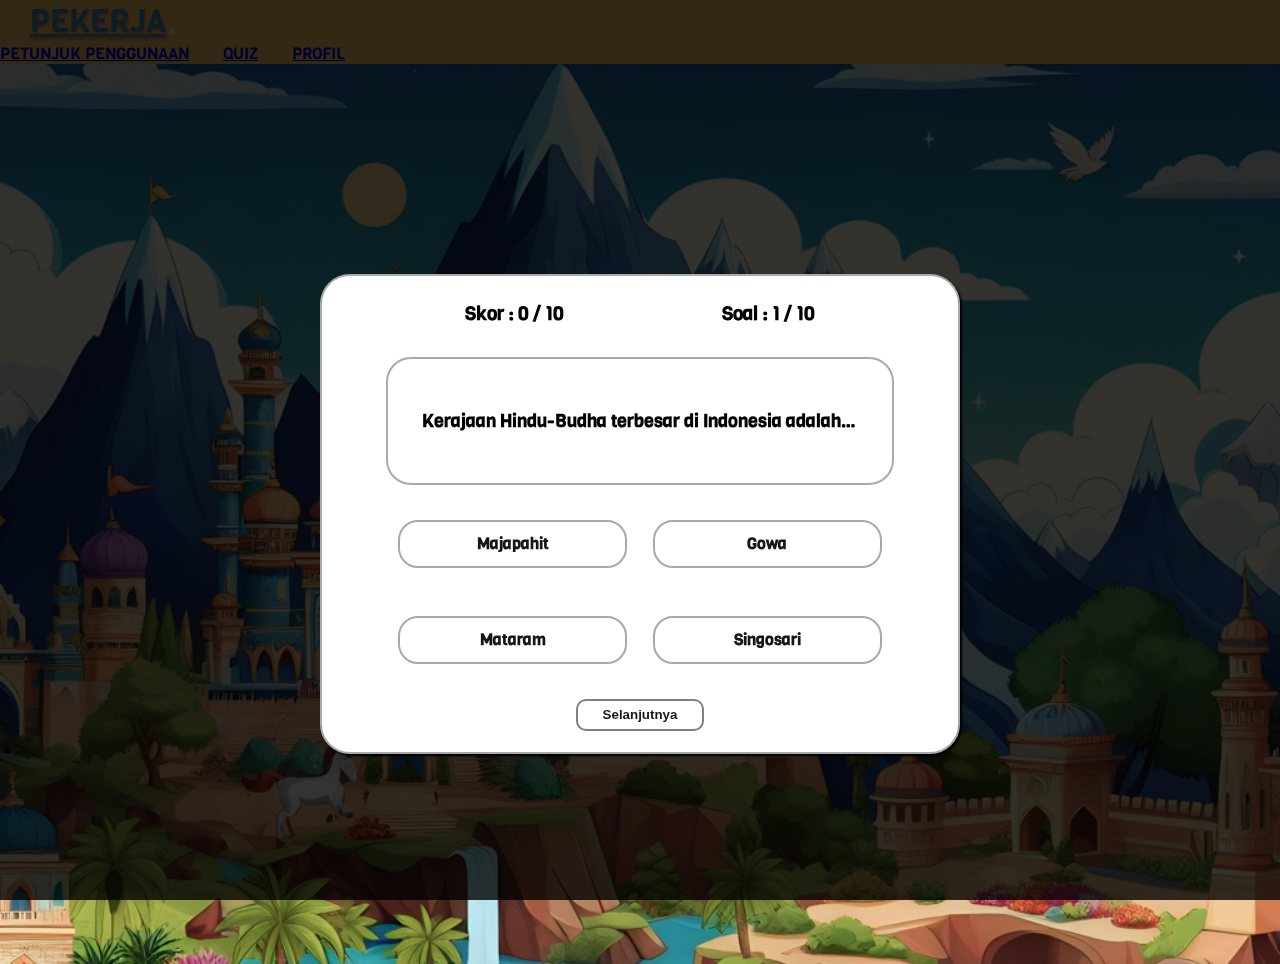
==== Kuis App/index.html @ d69a6f9a "komit awal" ====
<!DOCTYPE html>
<html>
  <head>
    <meta charset="utf-8" />
    <meta name="viewport" content="width=device-width, initial-scale=1" />
    <title>PEKERJA</title>
    <link href="https://cdn.jsdelivr.net/npm/bootstrap@5.3.2/dist/css/bootstrap.min.css" rel="stylesheet" integrity="sha384-T3c6CoIi6uLrA9TneNEoa7RxnatzjcDSCmG1MXxSR1GAsXEV/Dwwykc2MPK8M2HN" crossorigin="anonymous" />
    <link rel="preconnect" href="https://fonts.googleapis.com" />
    <link rel="preconnect" href="https://fonts.gstatic.com" crossorigin />

    <!-- my font -->
    <link href="https://fonts.googleapis.com/css2?family=Viga&display=swap" rel="stylesheet" />

    <link rel="stylesheet" type="text/css" href="index.css" />
  </head>
  <body onload="NextQuestion(0)">
    <!-- Navbar -->
    <nav class="navbar navbar-expand-lg fixed-top">
      <div class="container-fluid">
        <a class="navbar-brand" href="../index.html">PEKERJA</a>
        <button class="navbar-toggler" type="button" data-bs-toggle="collapse" data-bs-target="#navbarNavAltMarkup" aria-controls="navbarNavAltMarkup" aria-expanded="false" aria-label="Toggle navigation">
          <span class="navbar-toggler-icon"></span>
        </button>
        <div class="collapse navbar-collapse" id="navbarNavAltMarkup">
          <div class="navbar-nav ms-auto">
            <a class="nav-link" href="../petunjuk/index.html">Petunjuk Penggunaan</a>
            <a class="nav-link" aria-current="page" href="#">Quiz</a>
            <a class="nav-link" href="..//profil/indexprofil.html">Profil</a>
          </div>
        </div>
      </div>
    </nav>
    <!-- Akhir Navbar -->

    <main>
      <!-- creating a modal for when quiz ends -->
      <div class="overlay"></div>
      <div class="modal-container" id="score-modal">
        <div class="modal-content-container">
          <h1>Selamat, quiz telah selesai.</h1>

          <div class="grade-details">
            <p>Jumlah Soal : 10</p>
            <p>Jawaban Salah : <span id="wrong-answers"></span></p>
            <p>Jawaban Benar : <span id="right-answers"></span></p>
            <p>Nilai : <span id="grade-percentage"></span></p>
            <p><span id="remarks"></span></p>
          </div>

          <div class="modal-button-container">
            <button onclick="closeScoreModal()">Tutup</button>
          </div>
        </div>
      </div>

      <div class="game-quiz-container">
        <div class="game-details-container">
          <h1>Skor : <span id="player-score"></span> / 10</h1>
          <h1>Soal : <span id="question-number"></span> / 10</h1>
        </div>

        <div class="game-question-container">
          <h1 id="display-question"></h1>
        </div>

        <div class="game-options-container">
          <div class="modal-container" id="option-modal">
            <div class="modal-content-container">
              <h1>Pilihlah Jawaban Terlebih dahulu</h1>

              <div class="modal-button-container">
                <button onclick="closeOptionModal()">Tutup</button>
              </div>
            </div>
          </div>

          <span>
            <input type="radio" id="option-one" name="option" class="radio" value="optionA" />
            <label for="option-one" class="option" id="option-one-label"></label>
          </span>

          <span>
            <input type="radio" id="option-two" name="option" class="radio" value="optionB" />
            <label for="option-two" class="option" id="option-two-label"></label>
          </span>

          <span>
            <input type="radio" id="option-three" name="option" class="radio" value="optionC" />
            <label for="option-three" class="option" id="option-three-label"></label>
          </span>

          <span>
            <input type="radio" id="option-four" name="option" class="radio" value="optionD" />
            <label for="option-four" class="option" id="option-four-label"></label>
          </span>
        </div>

        <div class="next-button-container">
          <button onclick="handleNextQuestion()">Selanjutnya</button>
        </div>
      </div>
    </main>
    <script src="https://cdn.jsdelivr.net/npm/bootstrap@5.3.2/dist/js/bootstrap.bundle.min.js" integrity="sha384-C6RzsynM9kWDrMNeT87bh95OGNyZPhcTNXj1NW7RuBCsyN/o0jlpcV8Qyq46cDfL" crossorigin="anonymous"></script>
    <script src="index.js"></script>
  </body>
</html>
---- Kuis App/index.css ----
* {
  margin: 0;
  padding: 0;
  box-sizing: border-box;
}

html,
body {
  height: 100%;
}

body {
  font-family: Viga, Arial;
}

/* navbar */
.navbar {
  background-color: #ffc567;
}

.navbar-brand {
  font-family: viga;
  font-size: 32px;
  margin-left: 30px;
  color: #058cd7;
  opacity: 0.8;
  text-shadow: 1px 2px 3px #fd5a46, 0px 0px 0px #000, 1px 2px 3px #ffc567;
}

.nav-link {
  text-transform: uppercase;
  margin-right: 30px;
  font-family: viga;
}

.nav-link:hover::after {
  content: '';
  display: block;
  border-bottom: 3px solid #0b63dc;
  width: 50%;
  margin: auto;
  padding: 2px;
  margin-bottom: -6px;
}

main {
  width: 100%;
  min-height: 100vh;
  display: flex;
  flex-direction: column;
  justify-content: center;
  align-items: center;
  background-image: url('../img/bg-1.JPG');
  background-repeat: no-repeat;
  background-size: cover;
  background-position: center;
}

.overlay {
  width: 100%;
  height: 100%;
  position: fixed;
  top: 0;
  left: 0;
  background: rgba(0, 0, 0, 0.8);
  z-index: 1;
}

.game-quiz-container {
  width: 40rem;
  height: 30rem;
  background-color: white;
  border: 2px solid darkgray;
  box-shadow: 2px 2px 2px black;
  display: flex;
  flex-direction: column;
  align-items: center;
  justify-content: space-around;
  border-radius: 30px;
  z-index: 2;
}

.game-details-container {
  width: 80%;
  height: 4rem;
  display: flex;
  justify-content: space-around;
  align-items: center;
  z-index: 2;
}

.game-details-container h1 {
  font-size: 1.2rem;
  z-index: 2;
}

.game-question-container {
  width: 80%;
  height: 8rem;
  display: flex;
  align-items: center;
  justify-content: center;
  border: 2px solid darkgray;
  border-radius: 25px;
  z-index: 2;
}

.game-question-container h1 {
  font-size: 1.1rem;
  text-align: center;
  padding: 3px;
  z-index: 2;
}

.game-options-container {
  width: 80%;
  height: 12rem;
  display: flex;
  flex-wrap: wrap;
  align-items: center;
  justify-content: space-around;
  z-index: 2;
}

.game-options-container span {
  width: 45%;
  height: 3rem;
  border: 2px solid darkgray;
  border-radius: 20px;
  overflow: hidden;
  z-index: 2;
}
span label {
  width: 100%;
  height: 100%;
  display: flex;
  align-items: center;
  justify-content: center;
  cursor: pointer;
  transition: transform 0.3s;
  font-weight: 600;
  color: rgb(22, 22, 22);
  z-index: 2;
}

span label:hover {
  -ms-transform: scale(1.12);
  -webkit-transform: scale(1.12);
  transform: scale(1.12);
  color: #058cd7;
  z-index: 2;
}

input[type='radio'] {
  position: relative;
  display: none;
  z-index: 2;
}

input[type='radio']:checked ~ .option {
  background: paleturquoise;
  z-index: 2;
}

.next-button-container {
  width: 50%;
  height: 3rem;
  display: flex;
  justify-content: center;
  z-index: 2;
}
.next-button-container button {
  width: 8rem;
  height: 2rem;
  border-radius: 10px;
  background: none;
  color: rgb(25, 25, 25);
  font-weight: 600;
  border: 2px solid gray;
  cursor: pointer;
  outline: none;
  z-index: 2;
}
.next-button-container button:hover {
  background-color: rgb(143, 93, 93);
  z-index: 2;
}

.modal-container {
  display: none;
  position: fixed;
  z-index: 1;
  left: 0;
  top: 0;
  width: 100%;
  height: 100%;
  overflow: auto;
  background-color: rgb(0, 0, 0);
  background-color: rgba(0, 0, 0, 0.4);
  flex-direction: column;
  align-items: center;
  justify-content: center;
  -webkit-animation: fadeIn 1.2s ease-in-out;
  animation: fadeIn 1.2s ease-in-out;
  z-index: 99;
}

.modal-content-container {
  height: 20rem;
  width: 25rem;
  background-color: rgb(43, 42, 42);
  display: flex;
  flex-direction: column;
  align-items: center;
  justify-content: space-around;
  border-radius: 25px;
  z-index: 2;
}

.modal-content-container h1 {
  font-size: 1.3rem;
  height: 3rem;
  color: lightgray;
  text-align: center;
  z-index: 2;
}

.grade-details {
  width: 15rem;
  height: 10rem;
  display: flex;
  flex-direction: column;
  align-items: center;
  justify-content: space-around;
  z-index: 5;
}

.grade-details p {
  color: white;
  text-align: center;
  z-index: 5;
}

.modal-button-container {
  height: 2rem;
  width: 100%;
  display: flex;
  align-items: center;
  justify-content: center;
  z-index: 5;
}

.modal-button-container button {
  width: 10rem;
  height: 2rem;
  background: none;
  outline: none;
  border: 1px solid rgb(252, 242, 241);
  color: white;
  font-size: 1.1rem;
  cursor: pointer;
  border-radius: 20px;
  z-index: 5;
}
.modal-button-container button:hover {
  background-color: rgb(83, 82, 82);
  z-index: 5;
}

@media (min-width: 300px) and (max-width: 350px) {
  .game-quiz-container {
    width: 90%;
    height: 80vh;
  }
  .game-details-container h1 {
    font-size: 0.8rem;
  }

  .game-question-container {
    height: 6rem;
  }
  .game-question-container h1 {
    font-size: 0.9rem;
  }

  .game-options-container span {
    width: 90%;
    height: 2.5rem;
  }
  .game-options-container span label {
    font-size: 0.8rem;
  }
  .modal-content-container {
    width: 90%;
    height: 25rem;
  }

  .modal-content-container h1 {
    font-size: 1.2rem;
  }
}

@media (min-width: 350px) and (max-width: 700px) {
  .game-quiz-container {
    width: 90%;
    height: 80vh;
  }
  .game-details-container h1 {
    font-size: 1rem;
  }

  .game-question-container {
    height: 8rem;
  }

  .game-question-container h1 {
    font-size: 0.9rem;
  }

  .game-options-container span {
    width: 90%;
  }
  .modal-content-container {
    width: 90%;
    height: 25rem;
  }
  .modal-content-container h1 {
    font-size: 1.2rem;
  }
}

@keyframes fadeIn {
  from {
    opacity: 0;
  }
  to {
    opacity: 1;
  }
}

@-webkit-keyframes fadeIn {
  from {
    opacity: 0;
  }
  to {
    opacity: 1;
  }
}
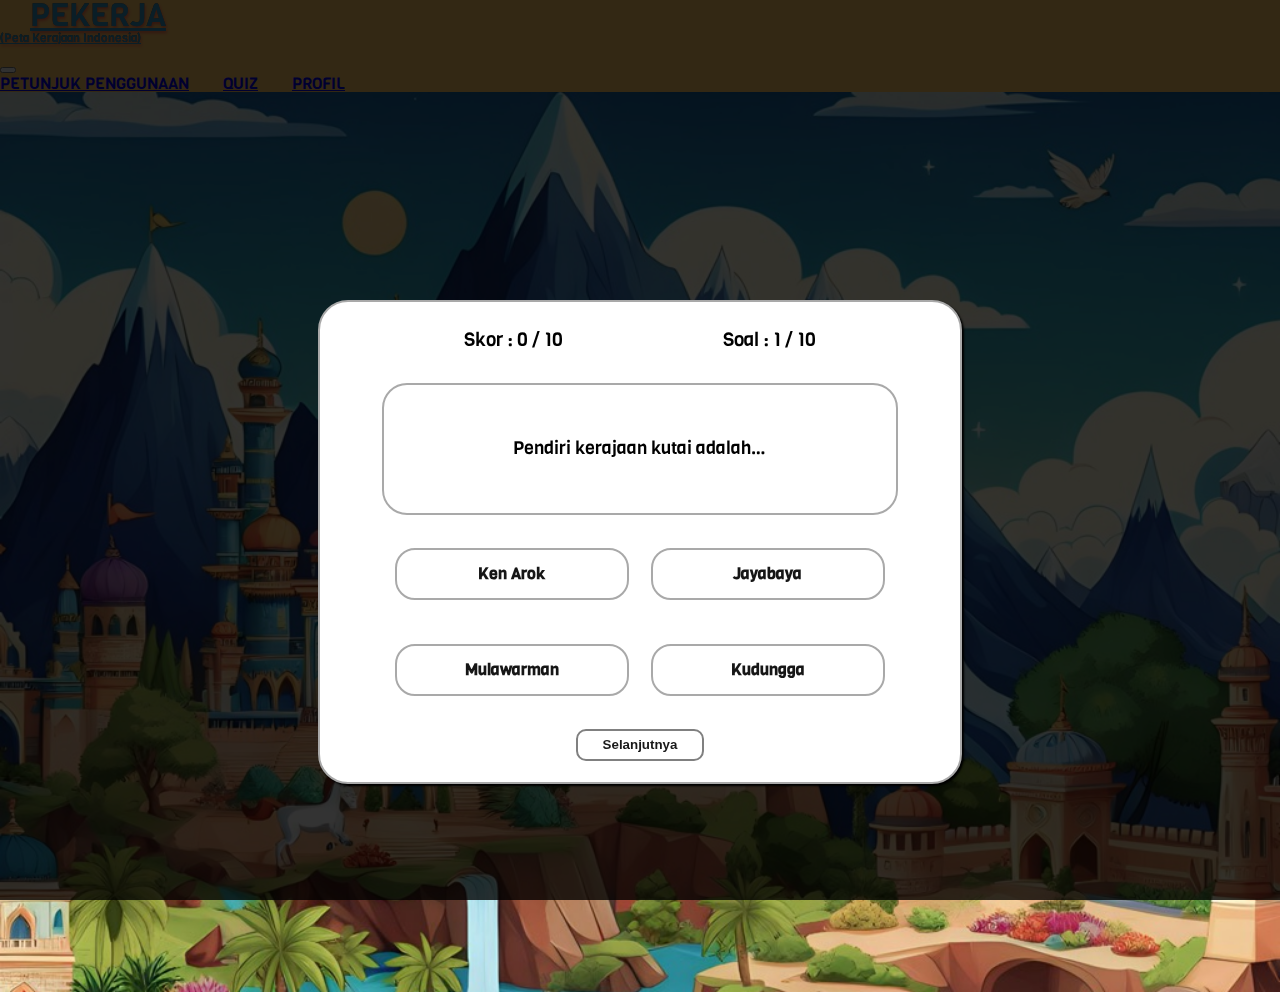
==== commit f215f6f0: "komit kedua" ====
--- a/Kuis App/index.html
+++ b/Kuis App/index.html
@@ -1,5 +1,5 @@
 <!DOCTYPE html>
-<html>
+<html lang="en">
   <head>
     <meta charset="utf-8" />
     <meta name="viewport" content="width=device-width, initial-scale=1" />
@@ -17,7 +17,10 @@
     <!-- Navbar -->
     <nav class="navbar navbar-expand-lg fixed-top">
       <div class="container-fluid">
-        <a class="navbar-brand" href="../index.html">PEKERJA</a>
+        <a class="navbar-brand" href="../index.html"
+          >PEKERJA<br />
+          <p class="pekerja">(Peta Kerajaan Indonesia)</p></a
+        >
         <button class="navbar-toggler" type="button" data-bs-toggle="collapse" data-bs-target="#navbarNavAltMarkup" aria-controls="navbarNavAltMarkup" aria-expanded="false" aria-label="Toggle navigation">
           <span class="navbar-toggler-icon"></span>
         </button>
--- a/Kuis App/index.css
+++ b/Kuis App/index.css
@@ -1,12 +1,131 @@
-* {
+/* http://meyerweb.com/eric/tools/css/reset/ 
+   v2.0 | 20110126
+   License: none (public domain)
+*/
+
+html,
+body,
+div,
+span,
+applet,
+object,
+iframe,
+h1,
+h2,
+h3,
+h4,
+h5,
+h6,
+p,
+blockquote,
+pre,
+a,
+abbr,
+acronym,
+address,
+big,
+cite,
+code,
+del,
+dfn,
+em,
+img,
+ins,
+kbd,
+q,
+s,
+samp,
+small,
+strike,
+strong,
+sub,
+sup,
+tt,
+var,
+b,
+u,
+i,
+center,
+dl,
+dt,
+dd,
+ol,
+ul,
+li,
+fieldset,
+form,
+label,
+legend,
+table,
+caption,
+tbody,
+tfoot,
+thead,
+tr,
+th,
+td,
+article,
+aside,
+canvas,
+details,
+embed,
+figure,
+figcaption,
+footer,
+header,
+hgroup,
+menu,
+nav,
+output,
+ruby,
+section,
+summary,
+time,
+mark,
+audio,
+video {
   margin: 0;
   padding: 0;
-  box-sizing: border-box;
-}
-
-html,
+  border: 0;
+  font-size: 100%;
+  font: inherit;
+  vertical-align: baseline;
+}
+/* HTML5 display-role reset for older browsers */
+article,
+aside,
+details,
+figcaption,
+figure,
+footer,
+header,
+hgroup,
+menu,
+nav,
+section {
+  display: block;
+}
 body {
-  height: 100%;
+  line-height: 1;
+}
+ol,
+ul {
+  list-style: none;
+}
+blockquote,
+q {
+  quotes: none;
+}
+blockquote:before,
+blockquote:after,
+q:before,
+q:after {
+  content: '';
+  content: none;
+}
+table {
+  border-collapse: collapse;
+  border-spacing: 0;
 }
 
 body {
@@ -25,6 +144,10 @@
   color: #058cd7;
   opacity: 0.8;
   text-shadow: 1px 2px 3px #fd5a46, 0px 0px 0px #000, 1px 2px 3px #ffc567;
+}
+
+.pekerja {
+  font-size: 12px;
 }
 
 .nav-link {
